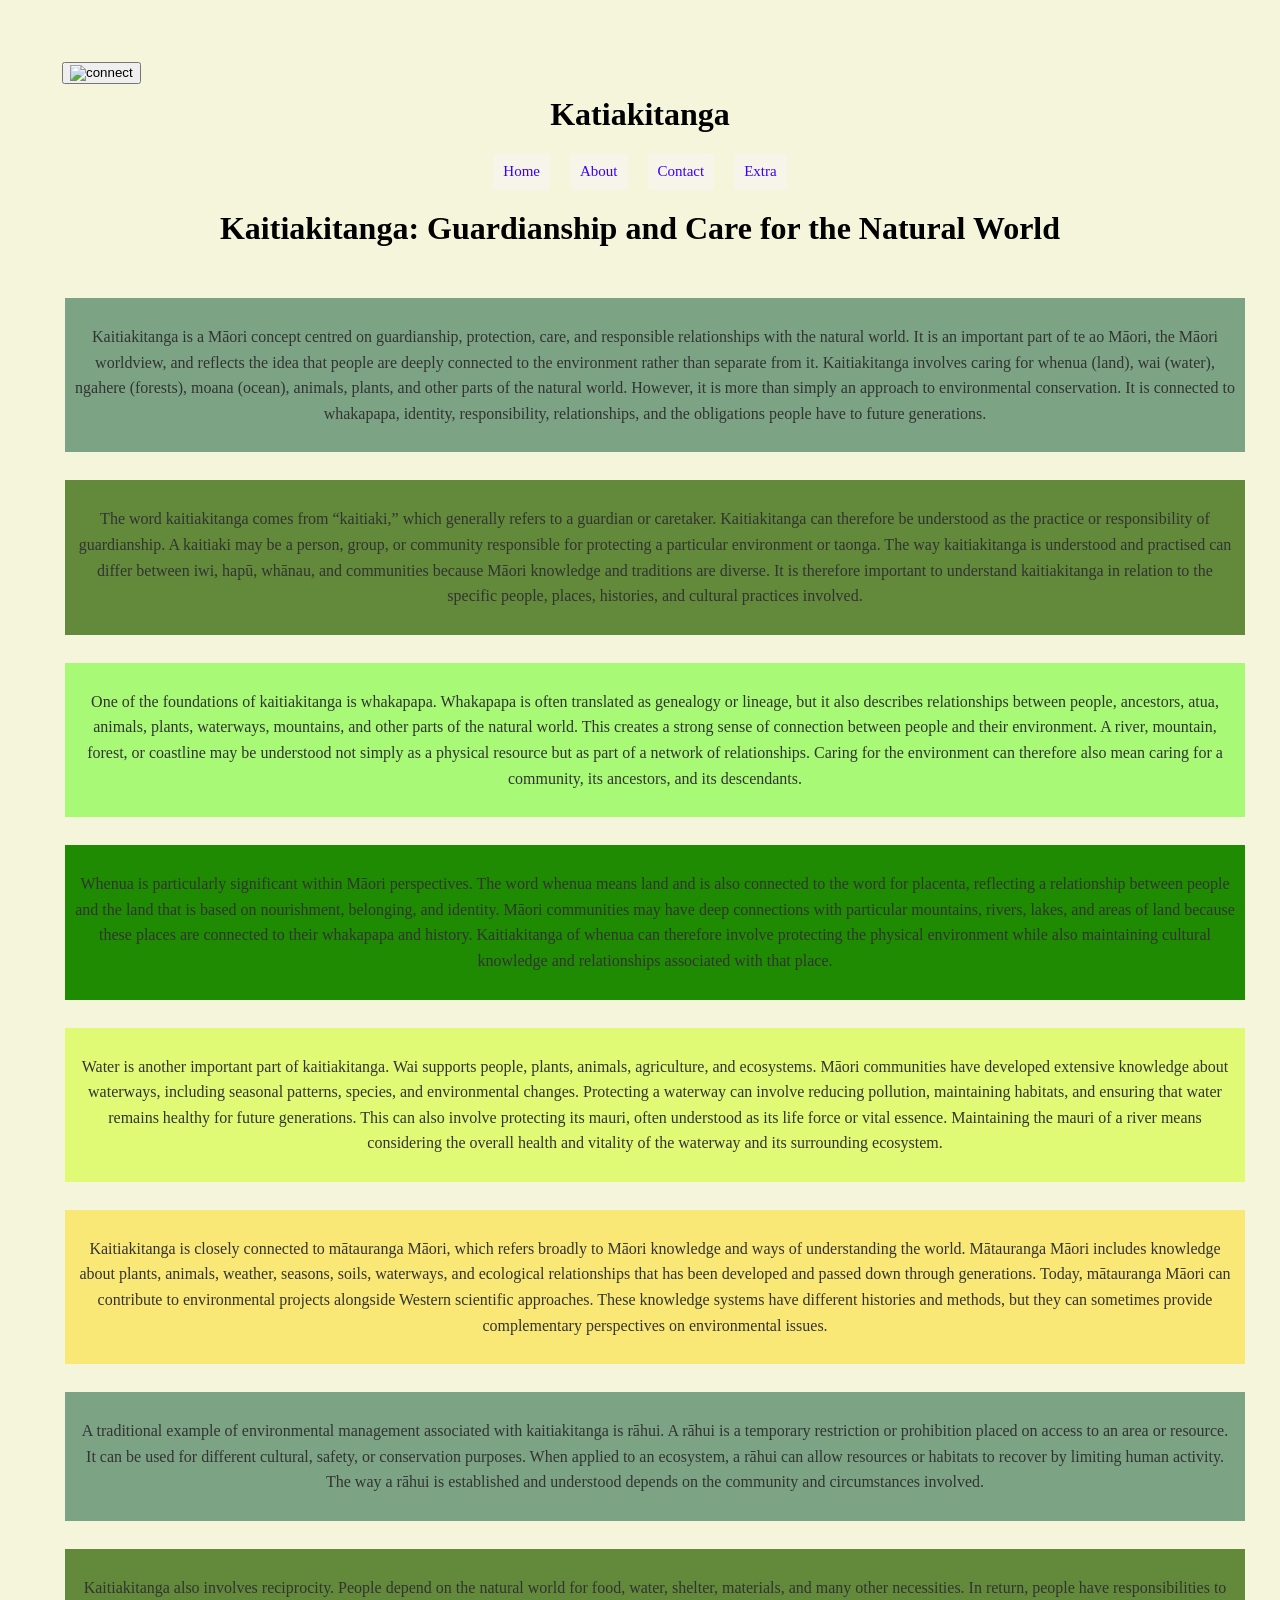
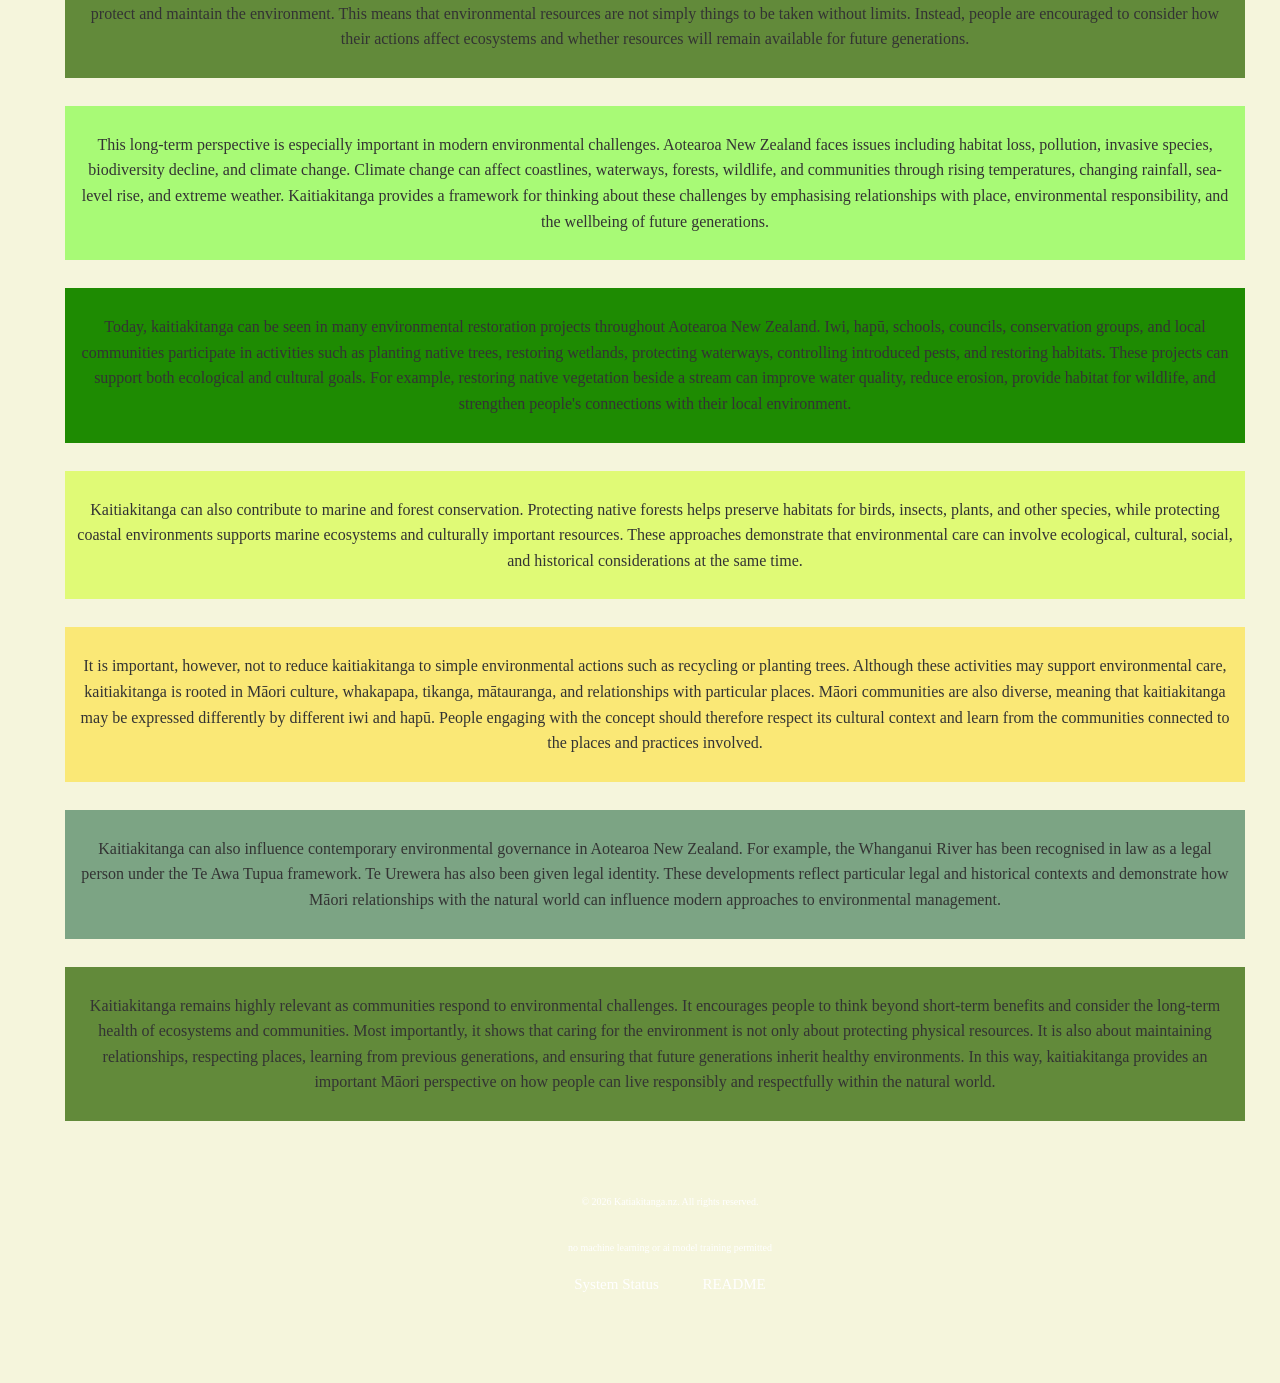
==== index.html @ 35b77829 "Main" ====
<!DOCTYPE html>
<html lang="en">
<head>
    <meta charset="UTF-8">
    <meta name="viewport" content="width=device-width, initial-scale=1.0">
    <title>Katiakitanga</title>
    <link rel="stylesheet" href="style.css">
    <link rel="icon" href="images/favicon2.png" type="image/x-icon">
</head>
<body>
    <header>  
        <button onclick="document.getElementById('sound1').play();"><img class="easteregg" src="images/internet-dial-up.gif" alt="connect"></button>
        <h1>Katiakitanga</h1>
        
        <div class="navbar">
            <a href="index.html">Home </a>
            <a href="about.html">About </a>
            <a href="contact.html">Contact </a>
            <a href="gallery.html">Extra </a>
        </div>
    </header>
    <h1>Kaitiakitanga: Guardianship and Care for the Natural World </h1>
    <br>
    <br>
    <div class="containera">
        <p>Kaitiakitanga is a Māori concept centred on guardianship, protection, care, and responsible relationships with the
         natural world. It is an important part of te ao Māori, the Māori worldview, and reflects the idea that people are deeply
          connected to the environment rather than separate from it. Kaitiakitanga involves caring for whenua (land), wai (water),
           ngahere (forests), moana (ocean), animals, plants, and other parts of the natural world. However, it is more than simply 
           an approach to environmental conservation. It is connected to whakapapa, identity, responsibility, relationships, and the
        obligations people have to future generations.
        </p>
    </div>
    <br>
    <div class="containerb">
        <p>The word kaitiakitanga comes from “kaitiaki,” which generally refers to a guardian or caretaker. Kaitiakitanga can 
            therefore be understood as the practice or responsibility of guardianship. A kaitiaki may be a person, group, or 
            community responsible for protecting a particular environment or taonga. The way kaitiakitanga is understood and 
            practised can differ between iwi, hapū, whānau, and communities because Māori knowledge and traditions are diverse. 
            It is therefore important to understand kaitiakitanga in relation to the specific people, places, histories, and 
            cultural practices involved.
        </p>
    </div>
    <br>
    <div class="containerc">
        <p> One of the foundations of kaitiakitanga is whakapapa. Whakapapa is often translated as genealogy or lineage, 
            but it also describes relationships between people, ancestors, atua, animals, plants, waterways, mountains, 
            and other parts of the natural world. This creates a strong sense of connection between people and their environment. 
            A river, mountain, forest, or coastline may be understood not simply as a physical resource but as part of a network of 
            relationships. Caring for the environment can therefore also mean caring for a community, its ancestors, and its 
            descendants.
        </p>
    </div>
    <br>
    <div class="containerd">
        <p> Whenua is particularly significant within Māori perspectives. The word whenua means land and is also connected to the
             word for placenta, reflecting a relationship between people and the land that is based on nourishment, belonging, 
            and identity. Māori communities may have deep connections with particular mountains, rivers, lakes, and areas of land 
            because these places are connected to their whakapapa and history. Kaitiakitanga of whenua can therefore involve 
            protecting the physical environment while also maintaining cultural knowledge and relationships associated with that 
            place.
        </p>
    </div>
    <br>
    <div class="containere">
        <p>  Water is another important part of kaitiakitanga. Wai supports people, plants, animals, agriculture, and ecosystems. 
             Māori communities have developed extensive knowledge about waterways, including seasonal patterns, species, and 
             environmental changes. Protecting a waterway can involve reducing pollution, maintaining habitats, and ensuring that
             water remains healthy for future generations. This can also involve protecting its mauri, often understood as its life 
             force or vital essence. Maintaining the mauri of a river means considering the overall health and vitality of the 
             waterway and its surrounding ecosystem.
        </p>
    </div>
    <br>
    <div class="containerf">
        <p>Kaitiakitanga is closely connected to mātauranga Māori, which refers broadly to Māori knowledge and ways of 
            understanding the world. Mātauranga Māori includes knowledge about plants, animals, weather, seasons, soils, 
            waterways, and ecological relationships that has been developed and passed down through generations. Today, 
            mātauranga Māori can contribute to environmental projects alongside Western scientific approaches. 
            These knowledge systems have different histories and methods, but they can sometimes provide complementary 
            perspectives on environmental issues.
        </p>
    </div>
    <br>
    <div class="containera">
        <p>A traditional example of environmental management associated with kaitiakitanga is rāhui. 
            A rāhui is a temporary restriction or prohibition placed on access to an area or resource. 
            It can be used for different cultural, safety, or conservation purposes. 
            When applied to an ecosystem, a rāhui can allow resources or habitats to recover by limiting human activity. 
            The way a rāhui is established and understood depends on the community and circumstances involved.
        </p>
    </div>
    <br>
    <div class="containerb">
        <p>Kaitiakitanga also involves reciprocity. People depend on the natural world for food, water, shelter, materials, 
            and many other necessities. In return, people have responsibilities to protect and maintain the environment. 
            This means that environmental resources are not simply things to be taken without limits. Instead, people are encouraged 
            to consider how their actions affect ecosystems and whether resources will remain available for future generations.
        </p>
    </div>
    <br>
    <div class="containerc">
        <p>This long-term perspective is especially important in modern environmental challenges. 
            Aotearoa New Zealand faces issues including habitat loss, pollution, invasive species, biodiversity decline, and 
            climate change. Climate change can affect coastlines, waterways, forests, wildlife, and communities through rising 
            temperatures, changing rainfall, sea-level rise, and extreme weather. Kaitiakitanga provides a framework for thinking 
            about these challenges by emphasising relationships with place, environmental responsibility, and the wellbeing of 
            future generations.
        </p>
    </div>
    <br>
    <div class="containerd">
        <p>Today, kaitiakitanga can be seen in many environmental restoration projects throughout Aotearoa New Zealand. 
            Iwi, hapū, schools, councils, conservation groups, and local communities participate in activities such as planting 
            native trees, restoring wetlands, protecting waterways, controlling introduced pests, and restoring habitats. 
            These projects can support both ecological and cultural goals. For example, restoring native vegetation beside a stream 
            can improve water quality, reduce erosion, provide habitat for wildlife, and strengthen people's connections with their 
            local environment.
        </p>
    </div>
    <br>
    <div class="containere">
        <p>Kaitiakitanga can also contribute to marine and forest conservation. Protecting native forests helps preserve habitats for birds,
             insects, plants, and other species, while protecting coastal environments supports marine ecosystems and culturally
              important resources. These approaches demonstrate that environmental care can involve ecological, cultural, social, 
              and historical considerations at the same time.
            </p>
    </div>
    <br>
    <div class="containerf">
        <p>It is important, however, not to reduce kaitiakitanga to simple environmental actions such as recycling or planting trees.
         Although these activities may support environmental care, kaitiakitanga is rooted in Māori culture, whakapapa, tikanga,
          mātauranga, and relationships with particular places. Māori communities are also diverse, meaning that kaitiakitanga
           may be expressed differently by different iwi and hapū. People engaging with the concept should therefore respect its
            cultural context and learn from the communities connected to the places and practices involved.
        </p>
    </div>
    <br>
    <div class="containera">
        <p>Kaitiakitanga can also influence contemporary environmental governance in Aotearoa New Zealand. 
            For example, the Whanganui River has been recognised in law as a legal person under the Te Awa Tupua framework. 
            Te Urewera has also been given legal identity. These developments reflect particular legal and historical contexts 
            and demonstrate how Māori relationships with the natural world can influence modern approaches to environmental 
            management.
        </p>
    </div>
    
    <br>
    <div class="containerb">
        <p>Kaitiakitanga remains highly relevant as communities respond to environmental challenges. 
            It encourages people to think beyond short-term benefits and consider the long-term health of ecosystems and communities. 
            Most importantly, it shows that caring for the environment is not only about protecting physical resources. 
            It is also about maintaining relationships, respecting places, learning from previous generations, 
            and ensuring that future generations inherit healthy environments. In this way, kaitiakitanga provides an important 
            Māori perspective on how people can live responsibly and respectfully within the natural world.
        </p>
    </div>
    <br>
    <footer>
        <p>&copy; 2026 Katiakitanga.nz. All rights reserved.</p>
        <p>no machine learning or ai model training permitted </p>
        <a href="incospicuous.php">System Status</a>
        <a href="README.txt">README</a>
    <div>
        <audio id="sound1" src="audio/dial-up-modem-01.mp3" preload="auto"></audio>

    </div>
    </footer>
</body>
</html>
---- style.css ----
body {
  font-family: Times, serif;
  background-color: beige;
  margin: 40px;
  padding: 20px;
    
}
header {
  background-image: url('images/nzbackgroundwide2.png');
  background-size: cover;
  background-position:center;
  width: 100%;
}
header p {
  display: column;
  text-align: center;

  font-size: 14px;
  color: #666666;
}
header a[href] {
  font-size: 15px;
  color: #3700ff;
  margin: 10px;
  padding: 10px;
  background-color: #f8f4f499;
  border-radius: 10%;
}
footer {
  background-image: url('images/nzbackgroundwide2.png');
  background-size: cover;
  background-position: bottom center;
  text-align: center;
  font-size: 14px;
  color: #666666;
  width: 100%;
  padding: 30px;
}
div {
  display: flex;
  text-align: center;
  justify-content: center;
  flex-direction: block;
  width: 100%;
}

h1 {
  color: #000000;
  text-align: center;
  margin: 10px;
}

footer{ p {
  font-size: 10px;
  color: #ffffff;
  text-align: center;
  margin: 10px;
  padding: 10px;
 }
}

footer{ a[href] { 
    font-size: 15px;
    color: #ffffff;
    margin: 10px;
    padding: 10px;
      
  }
}
p {
  color: #333333;
  line-height: 1.6;
}

a {
  color: #000000;
  text-decoration: none;
  text-align: center;
  padding: 20px;
  margin: 15px;
}
a:visited {
  color: #0000009f;
  text-decoration: none;
  text-align: center;
  padding: 20px;
  margin: 15px;
}

 a:hover {
  color: #000000;
  text-decoration: bold underline;
  text-align: center;
  margin: 20px;
  padding: 15px;
  background-image: url('images/kereru4.PNG');
  background-size: cover;
  background-position:center;
}

div.containera {
  display: flex;
  flex-wrap: wrap;
  justify-content: center;
  align-items: center;
  margin: 5px;
  padding: 10px;
  background-color: #0052297e;
}

div.containerb {
  display: flex;
  flex-wrap: wrap;
  justify-content: center;
  align-items: center;
  margin: 5px;
  padding: 10px;
  background-color: #2d6400bb;
}

div.containerc {
  display: flex;
  flex-wrap: wrap;
  justify-content: center;
  align-items: center;
  margin: 5px;
  padding: 10px;
  background-color: #51ff0077;
}

div.containerd {
  display: flex;
  flex-wrap: wrap;
  justify-content: center;
  align-items: center;
  margin: 5px;
  padding: 10px;
  background-color: #1e8b02;
}
div.containere {
  display: flex;
  flex-wrap: wrap;
  justify-content: center;
  align-items: center;
  margin: 5px;
  padding: 10px;
  background-color: #c8ff0077;
}
div.containerf {
  display: flex;
  flex-wrap: wrap;
  justify-content: center;
  align-items: center;
  margin: 5px;
  padding: 10px;
  background-color: #ffd90077;
}

div.containerp1 {
  display: flex;
  justify-content: center;
  align-items: center;
  margin: 1px;
  padding: 1px;
  background-color: #2d500077;
  flex-direction: column;
}
div.containerp2 {
  display: flex;
  justify-content: center;
  align-items: center;
  margin: 1px;
  padding: 1px;
  background-color: #00fbff77;
  flex-direction: column;
}
div.containerp3 {
  display: flex;
  justify-content: center;
  align-items: center;
  margin: 1px;
  padding: 1px;
  background-color: #00ff1a8e;
  flex-direction: column;
}
img.easteregg {
  width: 30px;
  height: auto;
}
button {
  align-self: top left;
  margin: 2px;
}
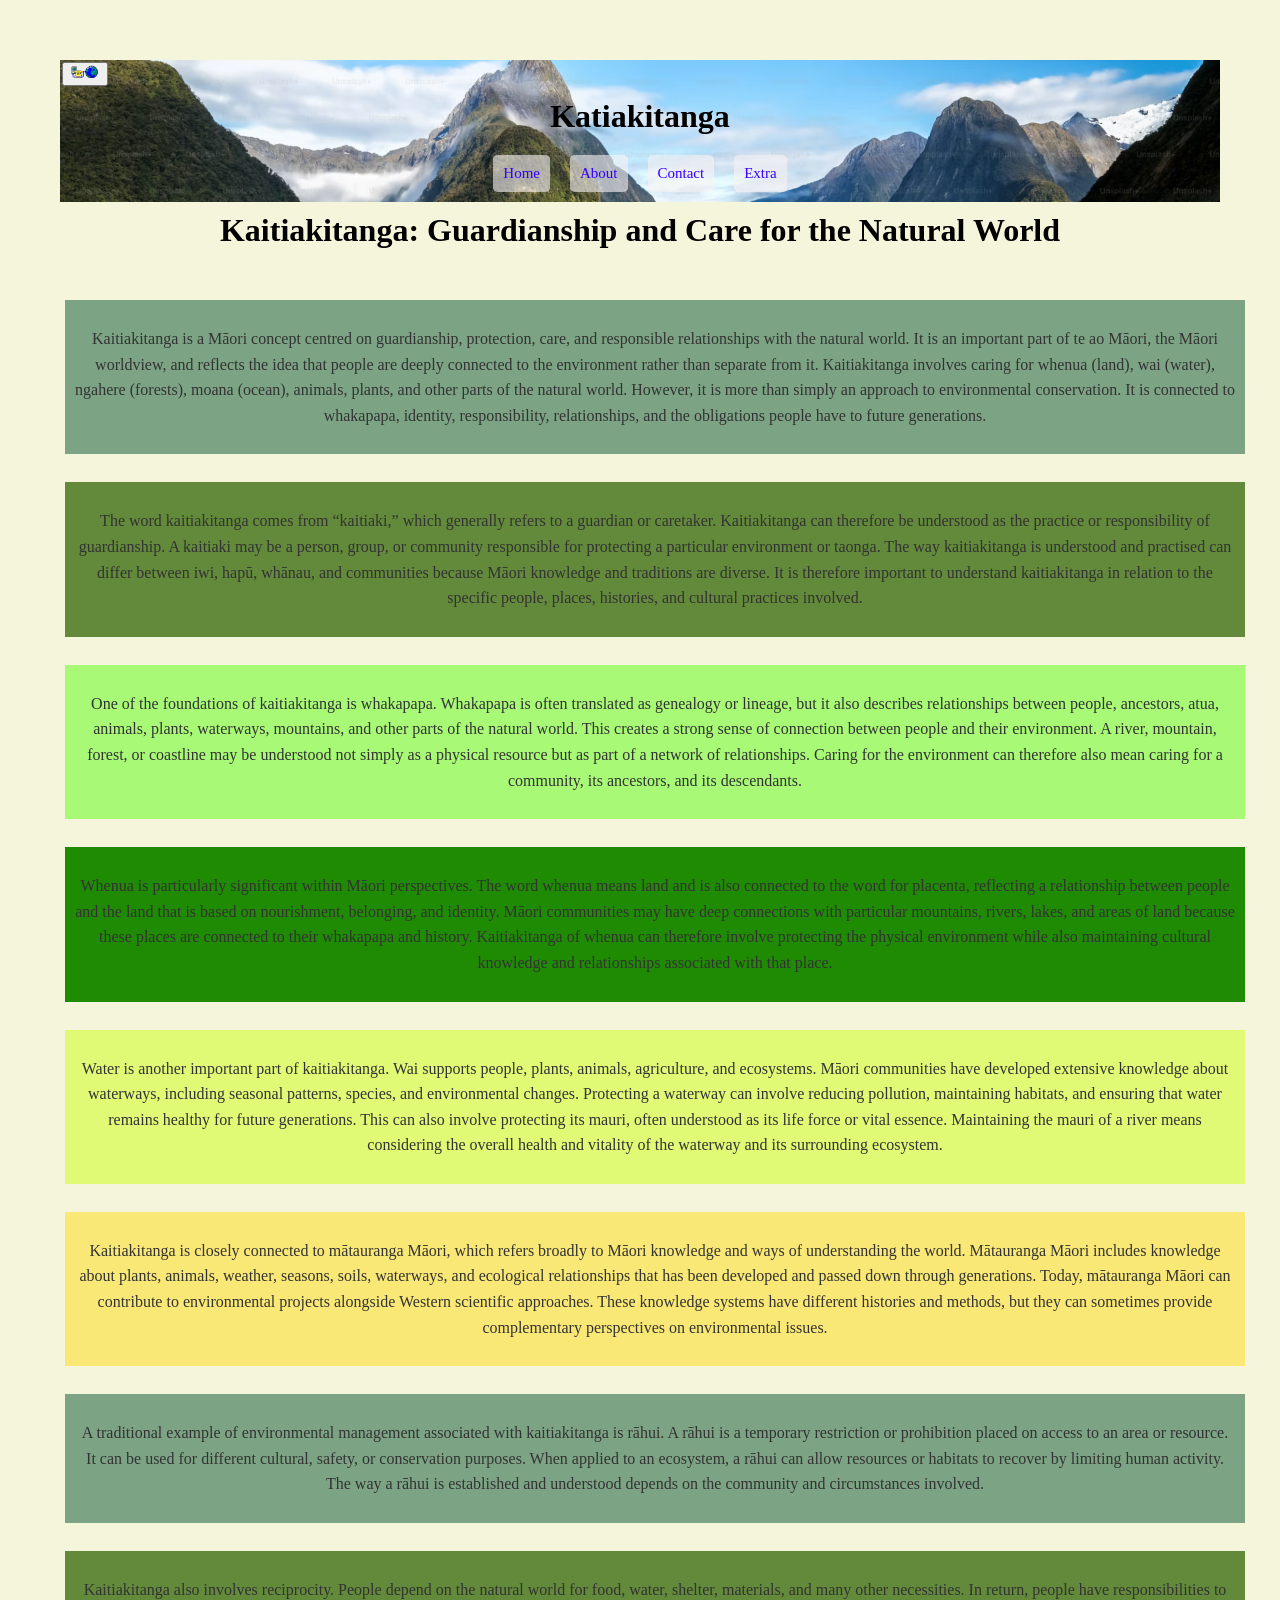
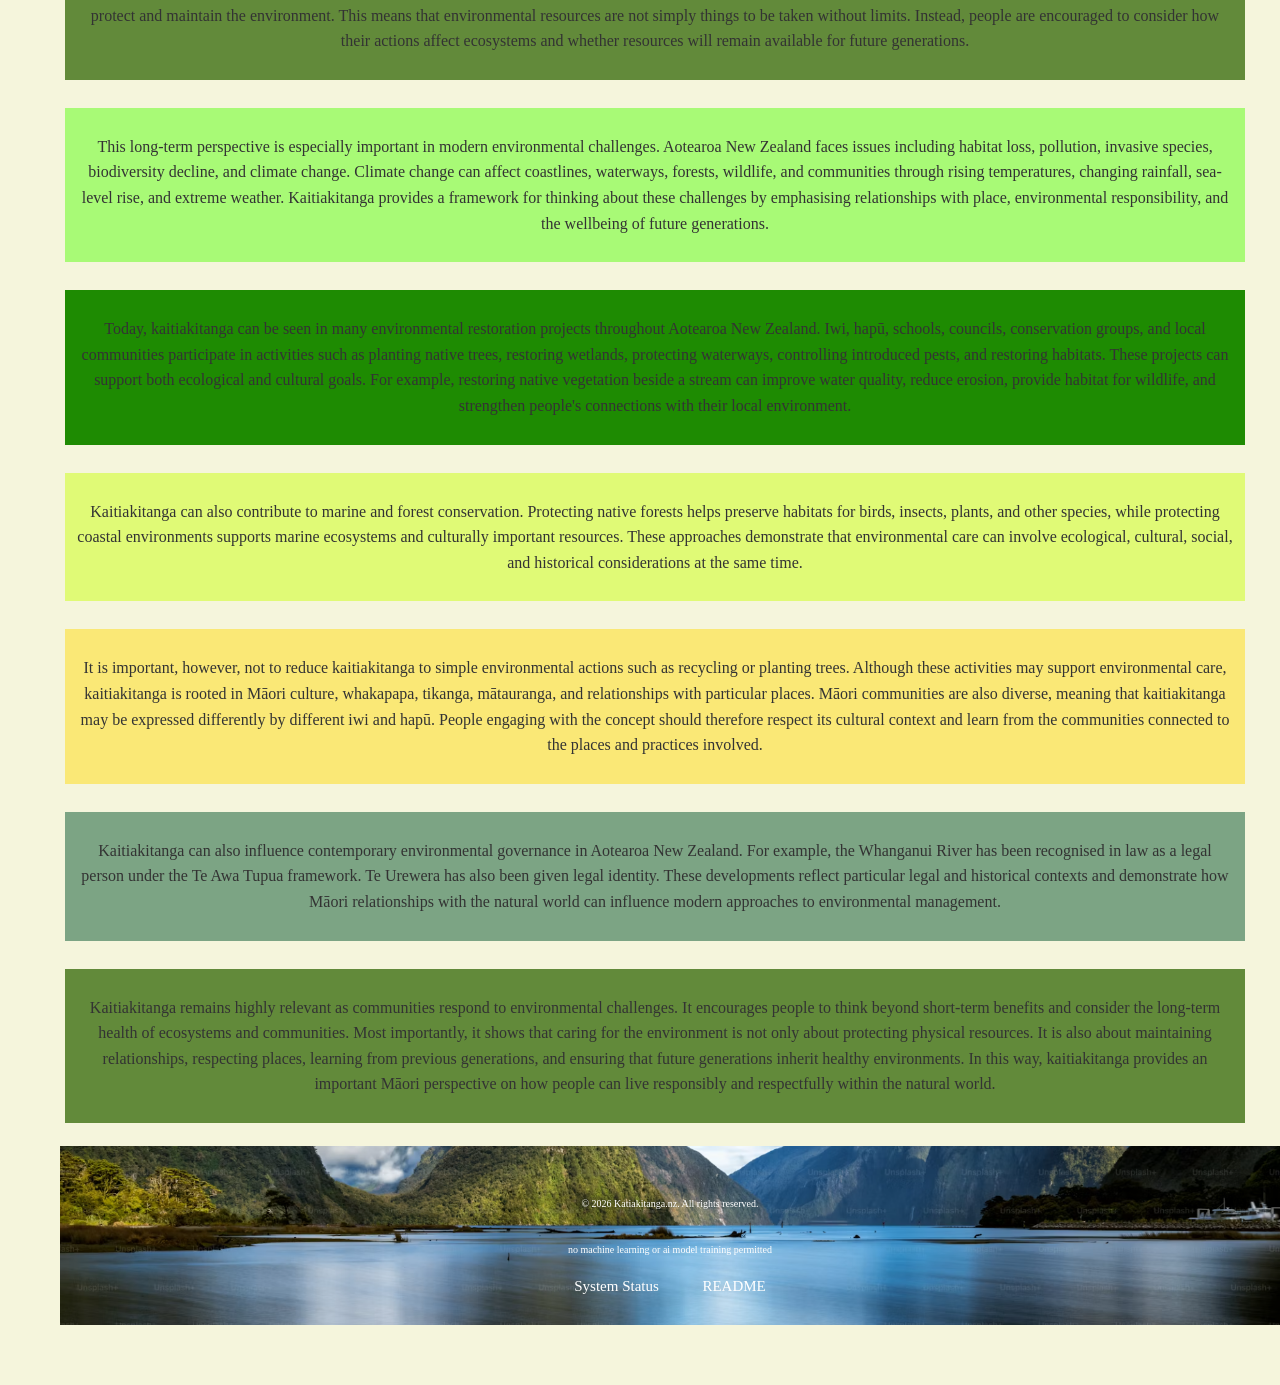
==== commit 1062ce00: "Fix HTML encoding and update favicon path" ====
--- a/index.html
+++ b/index.html
@@ -5,11 +5,11 @@
     <meta name="viewport" content="width=device-width, initial-scale=1.0">
     <title>Katiakitanga</title>
     <link rel="stylesheet" href="style.css">
-    <link rel="icon" href="images/favicon2.png" type="image/x-icon">
+    <link rel="icon" href="favicon2.png" type="image/x-icon">
 </head>
 <body>
     <header>  
-        <button onclick="document.getElementById('sound1').play();"><img class="easteregg" src="images/internet-dial-up.gif" alt="connect"></button>
+        <button onclick="document.getElementById('sound1').play();"><img class="easteregg" src="internet-dial-up.gif" alt="connect"></button>
         <h1>Katiakitanga</h1>
         
         <div class="navbar">
@@ -167,4 +167,4 @@
     </div>
     </footer>
 </body>
-</html>+</html>
--- a/style.css
+++ b/style.css
@@ -6,7 +6,7 @@
     
 }
 header {
-  background-image: url('images/nzbackgroundwide2.png');
+  background-image: url('nzbackgroundwide2.png');
   background-size: cover;
   background-position:center;
   width: 100%;
@@ -27,7 +27,7 @@
   border-radius: 10%;
 }
 footer {
-  background-image: url('images/nzbackgroundwide2.png');
+  background-image: url('nzbackgroundwide2.png');
   background-size: cover;
   background-position: bottom center;
   text-align: center;
@@ -93,7 +93,7 @@
   text-align: center;
   margin: 20px;
   padding: 15px;
-  background-image: url('images/kereru4.PNG');
+  background-image: url('kereru4.PNG');
   background-size: cover;
   background-position:center;
 }
